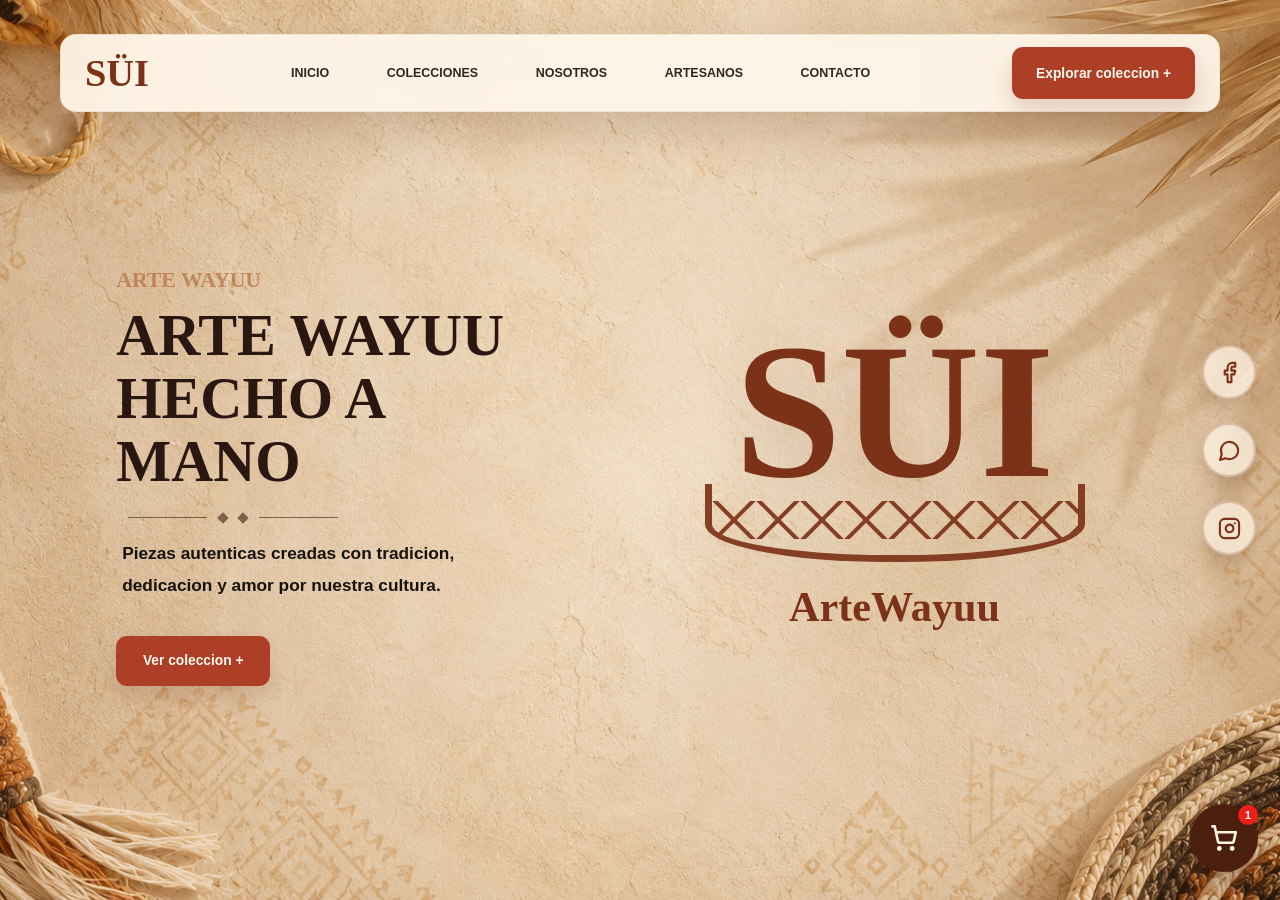
==== index.html @ c7c993de "Add files via upload" ====
<!DOCTYPE html><html lang="es"><head><meta charSet="utf-8"/><meta name="viewport" content="width=device-width, initial-scale=1"/><link rel="stylesheet" href="/_next/static/chunks/0by9c~~xh1e_h.css" data-precedence="next"/><link rel="preload" as="script" fetchPriority="low" href="/_next/static/chunks/15xrurgzs99gv.js"/><script src="/_next/static/chunks/0r8nt2o8muejo.js" async=""></script><script src="/_next/static/chunks/07lhk_q6pmm3r.js" async=""></script><script src="/_next/static/chunks/turbopack-0l2a5lou.xw1r.js" async=""></script><script src="/_next/static/chunks/0dbhjjzl8qfwv.js" async=""></script><title>SUI Arte Wayuu</title><meta name="description" content="Hover modular para una experiencia Wayuu artesanal."/><script src="/_next/static/chunks/03~yq9q893hmn.js" noModule=""></script></head><body><div hidden=""><!--$--><!--/$--></div><main class="site-shell"><header class="navbar" aria-label="Navegacion principal"><a class="brand" href="#" aria-label="SUI Arte Wayuu">SÜI</a><nav class="nav-links"><a class="nav-link" href="#">Inicio</a><a class="nav-link" href="#">Colecciones</a><a class="nav-link" href="#">Nosotros</a><a class="nav-link" href="#">Artesanos</a><a class="nav-link" href="#">Contacto</a></nav><button class="hover-button hover-button--primary navbar-cta">Explorar coleccion +</button></header><section class="hero" aria-labelledby="hero-title"><div class="hero-copy"><p class="eyebrow">Arte Wayuu</p><h1 id="hero-title">Arte Wayuu hecho a mano</h1><div class="ornament" aria-hidden="true"><span></span><i></i><i></i><span></span></div><p class="hero-description">Piezas autenticas creadas con tradicion, dedicacion y amor por nuestra cultura.</p><button class="hover-button hover-button--primary ">Ver coleccion +</button></div><div class="hero-logo" aria-label="SUI ArteWayuu"><span class="logo-word">SÜI</span><span class="logo-weave" aria-hidden="true"></span><span class="logo-caption">ArteWayuu</span></div></section><aside class="social-rail" aria-label="Redes sociales"><button class="hover-button hover-button--icon " aria-label="Facebook" title="Facebook"><svg xmlns="http://www.w3.org/2000/svg" width="23" height="23" viewBox="0 0 24 24" fill="none" stroke="currentColor" stroke-width="2.2" stroke-linecap="round" stroke-linejoin="round" class="lucide lucide-facebook" aria-hidden="true"><path d="M18 2h-3a5 5 0 0 0-5 5v3H7v4h3v8h4v-8h3l1-4h-4V7a1 1 0 0 1 1-1h3z"></path></svg></button><button class="hover-button hover-button--icon " aria-label="WhatsApp" title="WhatsApp"><svg xmlns="http://www.w3.org/2000/svg" width="23" height="23" viewBox="0 0 24 24" fill="none" stroke="currentColor" stroke-width="2.2" stroke-linecap="round" stroke-linejoin="round" class="lucide lucide-message-circle" aria-hidden="true"><path d="M7.9 20A9 9 0 1 0 4 16.1L2 22Z"></path></svg></button><button class="hover-button hover-button--icon " aria-label="Instagram" title="Instagram"><svg xmlns="http://www.w3.org/2000/svg" width="23" height="23" viewBox="0 0 24 24" fill="none" stroke="currentColor" stroke-width="2.2" stroke-linecap="round" stroke-linejoin="round" class="lucide lucide-instagram" aria-hidden="true"><rect width="20" height="20" x="2" y="2" rx="5" ry="5"></rect><path d="M16 11.37A4 4 0 1 1 12.63 8 4 4 0 0 1 16 11.37z"></path><line x1="17.5" x2="17.51" y1="6.5" y2="6.5"></line></svg></button></aside><button class="cart-button" aria-label="Abrir carrito" title="Abrir carrito"><svg xmlns="http://www.w3.org/2000/svg" width="28" height="28" viewBox="0 0 24 24" fill="none" stroke="currentColor" stroke-width="2.2" stroke-linecap="round" stroke-linejoin="round" class="lucide lucide-shopping-cart" aria-hidden="true"><circle cx="8" cy="21" r="1"></circle><circle cx="19" cy="21" r="1"></circle><path d="M2.05 2.05h2l2.66 12.42a2 2 0 0 0 2 1.58h9.78a2 2 0 0 0 1.95-1.57l1.65-7.43H5.12"></path></svg><span>1</span></button></main><!--$--><!--/$--><script src="/_next/static/chunks/15xrurgzs99gv.js" id="_R_" async=""></script><script>(self.__next_f=self.__next_f||[]).push([0])</script><script>self.__next_f.push([1,"1:\"$Sreact.fragment\"\n2:I[39756,[\"/_next/static/chunks/0dbhjjzl8qfwv.js\"],\"default\"]\n3:I[37457,[\"/_next/static/chunks/0dbhjjzl8qfwv.js\"],\"default\"]\n8:I[68027,[\"/_next/static/chunks/0dbhjjzl8qfwv.js\"],\"default\",1]\n:HL[\"/_next/static/chunks/0by9c~~xh1e_h.css\",\"style\"]\n"])</script><script>self.__next_f.push([1,"0:{\"P\":null,\"c\":[\"\",\"\"],\"q\":\"\",\"i\":false,\"f\":[[[\"\",{\"children\":[\"__PAGE__\",{}]},\"$undefined\",\"$undefined\",16],[[\"$\",\"$1\",\"c\",{\"children\":[[[\"$\",\"link\",\"0\",{\"rel\":\"stylesheet\",\"href\":\"/_next/static/chunks/0by9c~~xh1e_h.css\",\"precedence\":\"next\",\"crossOrigin\":\"$undefined\",\"nonce\":\"$undefined\"}],[\"$\",\"script\",\"script-0\",{\"src\":\"/_next/static/chunks/0dbhjjzl8qfwv.js\",\"async\":true,\"nonce\":\"$undefined\"}]],[\"$\",\"html\",null,{\"lang\":\"es\",\"children\":[\"$\",\"body\",null,{\"children\":[\"$\",\"$L2\",null,{\"parallelRouterKey\":\"children\",\"error\":\"$undefined\",\"errorStyles\":\"$undefined\",\"errorScripts\":\"$undefined\",\"template\":[\"$\",\"$L3\",null,{}],\"templateStyles\":\"$undefined\",\"templateScripts\":\"$undefined\",\"notFound\":[[[\"$\",\"title\",null,{\"children\":\"404: This page could not be found.\"}],[\"$\",\"div\",null,{\"style\":{\"fontFamily\":\"system-ui,\\\"Segoe UI\\\",Roboto,Helvetica,Arial,sans-serif,\\\"Apple Color Emoji\\\",\\\"Segoe UI Emoji\\\"\",\"height\":\"100vh\",\"textAlign\":\"center\",\"display\":\"flex\",\"flexDirection\":\"column\",\"alignItems\":\"center\",\"justifyContent\":\"center\"},\"children\":[\"$\",\"div\",null,{\"children\":[[\"$\",\"style\",null,{\"dangerouslySetInnerHTML\":{\"__html\":\"body{color:#000;background:#fff;margin:0}.next-error-h1{border-right:1px solid rgba(0,0,0,.3)}@media (prefers-color-scheme:dark){body{color:#fff;background:#000}.next-error-h1{border-right:1px solid rgba(255,255,255,.3)}}\"}}],[\"$\",\"h1\",null,{\"className\":\"next-error-h1\",\"style\":{\"display\":\"inline-block\",\"margin\":\"0 20px 0 0\",\"padding\":\"0 23px 0 0\",\"fontSize\":24,\"fontWeight\":500,\"verticalAlign\":\"top\",\"lineHeight\":\"49px\"},\"children\":404}],[\"$\",\"div\",null,{\"style\":{\"display\":\"inline-block\"},\"children\":[\"$\",\"h2\",null,{\"style\":{\"fontSize\":14,\"fontWeight\":400,\"lineHeight\":\"49px\",\"margin\":0},\"children\":\"This page could not be found.\"}]}]]}]}]],[]],\"forbidden\":\"$undefined\",\"unauthorized\":\"$undefined\"}]}]}]]}],{\"children\":[[\"$\",\"$1\",\"c\",{\"children\":[[\"$\",\"main\",null,{\"className\":\"site-shell\",\"children\":[[\"$\",\"header\",null,{\"className\":\"navbar\",\"aria-label\":\"Navegacion principal\",\"children\":[[\"$\",\"a\",null,{\"className\":\"brand\",\"href\":\"#\",\"aria-label\":\"SUI Arte Wayuu\",\"children\":\"SÜI\"}],[\"$\",\"nav\",null,{\"className\":\"nav-links\",\"children\":[[\"$\",\"a\",\"Inicio\",{\"className\":\"nav-link\",\"href\":\"#\",\"children\":\"Inicio\"}],[\"$\",\"a\",\"Colecciones\",{\"className\":\"nav-link\",\"href\":\"#\",\"children\":\"Colecciones\"}],[\"$\",\"a\",\"Nosotros\",{\"className\":\"nav-link\",\"href\":\"#\",\"children\":\"Nosotros\"}],[\"$\",\"a\",\"Artesanos\",{\"className\":\"nav-link\",\"href\":\"#\",\"children\":\"Artesanos\"}],[\"$\",\"a\",\"Contacto\",{\"className\":\"nav-link\",\"href\":\"#\",\"children\":\"Contacto\"}]]}],[\"$\",\"button\",null,{\"className\":\"hover-button hover-button--primary navbar-cta\",\"children\":\"Explorar coleccion +\"}]]}],[\"$\",\"section\",null,{\"className\":\"hero\",\"aria-labelledby\":\"hero-title\",\"children\":[[\"$\",\"div\",null,{\"className\":\"hero-copy\",\"children\":[[\"$\",\"p\",null,{\"className\":\"eyebrow\",\"children\":\"Arte Wayuu\"}],[\"$\",\"h1\",null,{\"id\":\"hero-title\",\"children\":\"Arte Wayuu hecho a mano\"}],[\"$\",\"div\",null,{\"className\":\"ornament\",\"aria-hidden\":\"true\",\"children\":[[\"$\",\"span\",null,{}],[\"$\",\"i\",null,{}],[\"$\",\"i\",null,{}],[\"$\",\"span\",null,{}]]}],[\"$\",\"p\",null,{\"className\":\"hero-description\",\"children\":\"Piezas autenticas creadas con tradicion, dedicacion y amor por nuestra cultura.\"}],[\"$\",\"button\",null,{\"className\":\"hover-button hover-button--primary \",\"children\":\"Ver coleccion +\"}]]}],[\"$\",\"div\",null,{\"className\":\"hero-logo\",\"aria-label\":\"SUI ArteWayuu\",\"children\":[[\"$\",\"span\",null,{\"className\":\"logo-word\",\"children\":\"SÜI\"}],[\"$\",\"span\",null,{\"className\":\"logo-weave\",\"aria-hidden\":\"true\"}],[\"$\",\"span\",null,{\"className\":\"logo-caption\",\"children\":\"ArteWayuu\"}]]}]]}],[\"$\",\"aside\",null,{\"className\":\"social-rail\",\"aria-label\":\"Redes sociales\",\"children\":[[\"$\",\"button\",\"Facebook\",{\"className\":\"hover-button hover-button--icon \",\"aria-label\":\"Facebook\",\"title\":\"Facebook\",\"children\":[\"$\",\"svg\",null,{\"ref\":\"$undefined\",\"xmlns\":\"http://www.w3.org/2000/svg\",\"width\":23,\"height\":23,\"viewBox\":\"0 0 24 24\",\"fill\":\"none\",\"stroke\":\"currentColor\",\"strokeWidth\":2.2,\"strokeLinecap\":\"round\",\"strokeLinejoin\":\"round\",\"className\":\"lucide lucide-facebook\",\"aria-hidden\":\"true\",\"children\":[[\"$\",\"path\",\"1jg4f8\",{\"d\":\"M18 2h-3a5 5 0 0 0-5 5v3H7v4h3v8h4v-8h3l1-4h-4V7a1 1 0 0 1 1-1h3z\"}],\"$undefined\"]}]}],[\"$\",\"button\",\"WhatsApp\",{\"className\":\"hover-button hover-button--icon \",\"aria-label\":\"WhatsApp\",\"title\":\"WhatsApp\",\"children\":[\"$\",\"svg\",null,{\"ref\":\"$undefined\",\"xmlns\":\"http://www.w3.org/2000/svg\",\"width\":23,\"height\":23,\"viewBox\":\"0 0 24 24\",\"fill\":\"none\",\"stroke\":\"currentColor\",\"strokeWidth\":2.2,\"strokeLinecap\":\"round\",\"strokeLinejoin\":\"round\",\"className\":\"lucide lucide-message-circle\",\"aria-hidden\":\"true\",\"children\":[[\"$\",\"path\",\"vv11sd\",{\"d\":\"M7.9 20A9 9 0 1 0 4 16.1L2 22Z\"}],\"$undefined\"]}]}],[\"$\",\"button\",\"Instagram\",{\"className\":\"hover-button hover-button--icon \",\"aria-label\":\"Instagram\",\"title\":\"Instagram\",\"children\":\"$L4\"}]]}],\"$L5\"]}],null,\"$L6\"]}],{},null,false,null]},null,false,null],\"$L7\",false]],\"m\":\"$undefined\",\"G\":[\"$8\",[\"$L9\"]],\"S\":true,\"h\":null,\"s\":\"$undefined\",\"l\":\"$undefined\",\"p\":\"$undefined\",\"d\":\"$undefined\",\"b\":\"bqOBbtST0w4fgQyppoKeW\"}\n"])</script><script>self.__next_f.push([1,"a:I[97367,[\"/_next/static/chunks/0dbhjjzl8qfwv.js\"],\"OutletBoundary\"]\nb:\"$Sreact.suspense\"\nd:I[97367,[\"/_next/static/chunks/0dbhjjzl8qfwv.js\"],\"ViewportBoundary\"]\nf:I[97367,[\"/_next/static/chunks/0dbhjjzl8qfwv.js\"],\"MetadataBoundary\"]\n4:[\"$\",\"svg\",null,{\"ref\":\"$undefined\",\"xmlns\":\"http://www.w3.org/2000/svg\",\"width\":23,\"height\":23,\"viewBox\":\"0 0 24 24\",\"fill\":\"none\",\"stroke\":\"currentColor\",\"strokeWidth\":2.2,\"strokeLinecap\":\"round\",\"strokeLinejoin\":\"round\",\"className\":\"lucide lucide-instagram\",\"aria-hidden\":\"true\",\"children\":[[\"$\",\"rect\",\"2e1cvw\",{\"width\":\"20\",\"height\":\"20\",\"x\":\"2\",\"y\":\"2\",\"rx\":\"5\",\"ry\":\"5\"}],[\"$\",\"path\",\"9exkf1\",{\"d\":\"M16 11.37A4 4 0 1 1 12.63 8 4 4 0 0 1 16 11.37z\"}],[\"$\",\"line\",\"r4j83e\",{\"x1\":\"17.5\",\"x2\":\"17.51\",\"y1\":\"6.5\",\"y2\":\"6.5\"}],\"$undefined\"]}]\n5:[\"$\",\"button\",null,{\"className\":\"cart-button\",\"aria-label\":\"Abrir carrito\",\"title\":\"Abrir carrito\",\"children\":[[\"$\",\"svg\",null,{\"ref\":\"$undefined\",\"xmlns\":\"http://www.w3.org/2000/svg\",\"width\":28,\"height\":28,\"viewBox\":\"0 0 24 24\",\"fill\":\"none\",\"stroke\":\"currentColor\",\"strokeWidth\":2.2,\"strokeLinecap\":\"round\",\"strokeLinejoin\":\"round\",\"className\":\"lucide lucide-shopping-cart\",\"aria-hidden\":\"true\",\"children\":[[\"$\",\"circle\",\"jimo8o\",{\"cx\":\"8\",\"cy\":\"21\",\"r\":\"1\"}],[\"$\",\"circle\",\"13723u\",{\"cx\":\"19\",\"cy\":\"21\",\"r\":\"1\"}],[\"$\",\"path\",\"9zh506\",{\"d\":\"M2.05 2.05h2l2.66 12.42a2 2 0 0 0 2 1.58h9.78a2 2 0 0 0 1.95-1.57l1.65-7.43H5.12\"}],\"$undefined\"]}],[\"$\",\"span\",null,{\"children\":\"1\"}]]}]\n6:[\"$\",\"$La\",null,{\"children\":[\"$\",\"$b\",null,{\"name\":\"Next.MetadataOutlet\",\"children\":\"$@c\"}]}]\n7:[\"$\",\"$1\",\"h\",{\"children\":[null,[\"$\",\"$Ld\",null,{\"children\":\"$Le\"}],[\"$\",\"div\",null,{\"hidden\":true,\"children\":[\"$\",\"$Lf\",null,{\"children\":[\"$\",\"$b\",null,{\"name\":\"Next.Metadata\",\"children\":\"$L10\"}]}]}],null]}]\n9:[\"$\",\"link\",\"0\",{\"rel\":\"stylesheet\",\"href\":\"/_next/static/chunks/0by9c~~xh1e_h.css\",\"precedence\":\"next\",\"crossOrigin\":\"$undefined\",\"nonce\":\"$undefined\"}]\n"])</script><script>self.__next_f.push([1,"e:[[\"$\",\"meta\",\"0\",{\"charSet\":\"utf-8\"}],[\"$\",\"meta\",\"1\",{\"name\":\"viewport\",\"content\":\"width=device-width, initial-scale=1\"}]]\n"])</script><script>self.__next_f.push([1,"c:null\n10:[[\"$\",\"title\",\"0\",{\"children\":\"SUI Arte Wayuu\"}],[\"$\",\"meta\",\"1\",{\"name\":\"description\",\"content\":\"Hover modular para una experiencia Wayuu artesanal.\"}]]\n"])</script></body></html>
---- _next/static/chunks/0by9c~~xh1e_h.css ----
:root{--ink:#2d1710;--clay:#7b3218;--terracotta:#ad3f26;--terracotta-dark:#8e311f;--paper:#fff5e7;--shadow:0 18px 45px #481f0d2e}*{box-sizing:border-box}html,body{min-height:100%;margin:0}body{color:var(--ink);background:#d6a564;font-family:Arial,Helvetica,sans-serif}button,a{font:inherit}a{color:inherit;text-decoration:none}.site-shell{background:linear-gradient(90deg,#5c290d14,#fff4e214 42%,#5c290d12),url(/images/wayuu-background.png) 50%/cover no-repeat;min-height:100vh;position:relative;overflow:hidden}.site-shell:before{content:"";z-index:0;pointer-events:none;background:radial-gradient(circle at 52% 48%,#fff4e133,#0000 42%);position:absolute;inset:0}.navbar{z-index:3;width:min(1320px,100% - 120px);min-height:78px;box-shadow:var(--shadow);-webkit-backdrop-filter:blur(12px);backdrop-filter:blur(12px);background:#fff7eaed;border:1px solid #68331314;border-radius:16px;grid-template-columns:auto 1fr auto;align-items:center;gap:clamp(22px,3vw,44px);margin:34px auto 0;padding:0 24px;display:grid;position:relative}.brand{color:var(--clay);letter-spacing:0;font-family:Georgia,Times New Roman,serif;font-size:clamp(2rem,3vw,3rem);font-weight:700;line-height:1}.nav-links{justify-content:center;gap:clamp(24px,4.5vw,76px);display:flex}.nav-link{color:#2f261e;letter-spacing:0;text-transform:uppercase;padding:28px 0;font-size:clamp(.78rem,.9vw,.96rem);font-weight:800;position:relative}.nav-link:after{content:"";background:var(--terracotta);border-radius:999px;width:0;height:2px;transition:width .18s;position:absolute;bottom:21px;left:50%;transform:translate(-50%)}.nav-link:hover:after,.nav-link:focus-visible:after{width:100%}.hover-button{cursor:pointer;border:0;justify-content:center;align-items:center;transition:transform .18s,background-color .18s,color .18s,box-shadow .18s;display:inline-flex;position:relative}.hover-button:focus-visible,.cart-button:focus-visible,.nav-link:focus-visible{outline-offset:4px;outline:3px solid #ad3f2659}.hover-button--primary{color:#fff8ef;background:var(--terracotta);border-radius:11px;min-width:154px;min-height:50px;padding:0 24px;font-size:.86rem;font-weight:800;box-shadow:0 12px 22px #752d172e}.hover-button--primary:hover,.hover-button--primary:focus-visible{background:var(--terracotta-dark);transform:translateY(-3px);box-shadow:0 18px 30px #752d1747}.hover-button--primary:active{transform:translateY(0)}.navbar-cta{min-width:178px;min-height:52px}.hover-button--icon{width:54px;height:54px;color:var(--clay);background:#fff5e7b8;border:2px solid #7b321838;border-radius:50%;box-shadow:0 10px 18px #4b231229}.hover-button--icon:hover,.hover-button--icon:focus-visible{color:#fff8ef;background:var(--clay);transform:translate(-4px)scale(1.04)}.hero{z-index:1;grid-template-columns:minmax(310px,.75fr) minmax(420px,1.05fr);align-items:center;gap:clamp(28px,4vw,70px);width:min(1320px,100% - 130px);min-height:calc(100vh - 112px);margin:0 auto;padding:34px 0 92px;display:grid;position:relative}.hero-copy{max-width:520px;padding-left:clamp(28px,4vw,72px)}.eyebrow{color:#ad5d2794;text-transform:uppercase;margin:0 0 12px;font-family:Georgia,Times New Roman,serif;font-size:clamp(1.05rem,1.7vw,1.45rem);font-weight:700}h1{color:#2b1711;letter-spacing:0;text-transform:uppercase;margin:0;font-family:Georgia,Times New Roman,serif;font-size:clamp(2.35rem,4.55vw,4.25rem);line-height:1.08}.ornament{color:#4c2a19a8;align-items:center;gap:12px;width:210px;margin:20px 0 16px 12px;display:flex}.ornament span{background:currentColor;flex:1;height:1px}.ornament i{background:currentColor;width:8px;height:8px;transform:rotate(45deg)}.hero-description{color:#16120f;max-width:450px;margin:0 0 34px 6px;font-size:clamp(1rem,1.35vw,1.16rem);font-weight:700;line-height:1.85}.hero-logo{color:var(--clay);filter:drop-shadow(0 16px 22px #5c2a1321);justify-self:center;justify-items:center;margin-top:8px;display:grid}.logo-word{letter-spacing:0;font-family:Georgia,Times New Roman,serif;font-size:clamp(8rem,15vw,14rem);font-weight:700;line-height:.84}.logo-weave{opacity:.92;background:linear-gradient(45deg,#0000 46%,currentColor 47% 53%,#0000 54%) 0/44px 38px repeat-x,linear-gradient(-45deg,#0000 46%,currentColor 47% 53%,#0000 54%) 0/44px 38px repeat-x;border:7px solid;border-top:0;border-radius:0 0 48% 48%;width:min(380px,38vw);height:78px;margin-top:-8px}.logo-caption{margin-top:20px;font-family:Georgia,Times New Roman,serif;font-size:clamp(1.8rem,3.3vw,2.8rem);font-weight:700}.social-rail{z-index:4;gap:24px;display:grid;position:fixed;top:50%;right:24px;transform:translateY(-50%)}.cart-button{z-index:4;color:#fff5e7;cursor:pointer;background:#4a1f0d;border:0;border-radius:50%;justify-content:center;align-items:center;width:68px;height:68px;transition:transform .18s,background-color .18s,box-shadow .18s;display:inline-flex;position:fixed;bottom:28px;right:22px;box-shadow:0 16px 32px #35140852}.cart-button:hover,.cart-button:focus-visible{background:var(--clay);transform:translateY(-4px)scale(1.04);box-shadow:0 20px 36px #35140866}.cart-button span{color:#fff;background:#ef1f18;border-radius:50%;place-items:center;width:20px;height:20px;font-size:.72rem;font-weight:800;display:grid;position:absolute;top:1px;right:0}@media (max-width:980px){.navbar{grid-template-columns:auto auto;gap:14px;width:min(720px,100% - 28px);min-height:76px;margin-top:18px;padding:10px 16px}.nav-links{order:3;grid-column:1/-1;justify-content:space-between;gap:10px;overflow-x:auto}.nav-link{flex:none;padding:10px 0 14px;font-size:.72rem}.nav-link:after{bottom:8px}.navbar-cta{justify-self:end;min-width:146px;min-height:44px;padding:0 14px;font-size:.74rem}.hero{grid-template-columns:1fr;gap:28px;width:min(720px,100% - 34px);min-height:auto;padding:42px 0 118px}.hero-copy{max-width:560px;padding-left:clamp(12px,5vw,28px)}.hero-logo{opacity:.9;justify-self:start}.social-rail{gap:14px;right:14px}.hover-button--icon{width:46px;height:46px}}@media (max-width:560px){.site-shell{background-position:50%}.brand{font-size:1.55rem}h1{font-size:clamp(2.05rem,10vw,3rem)}.hero-description{margin-left:0;line-height:1.7}.ornament{width:184px;margin-left:0}.hero-logo{max-width:calc(100vw - 78px)}.logo-word{font-size:clamp(5.6rem,28vw,8rem)}.logo-weave{border-width:5px;width:min(260px,68vw);height:56px}.logo-caption{font-size:clamp(1.45rem,8vw,2rem)}.cart-button{width:58px;height:58px;bottom:18px;right:16px}}
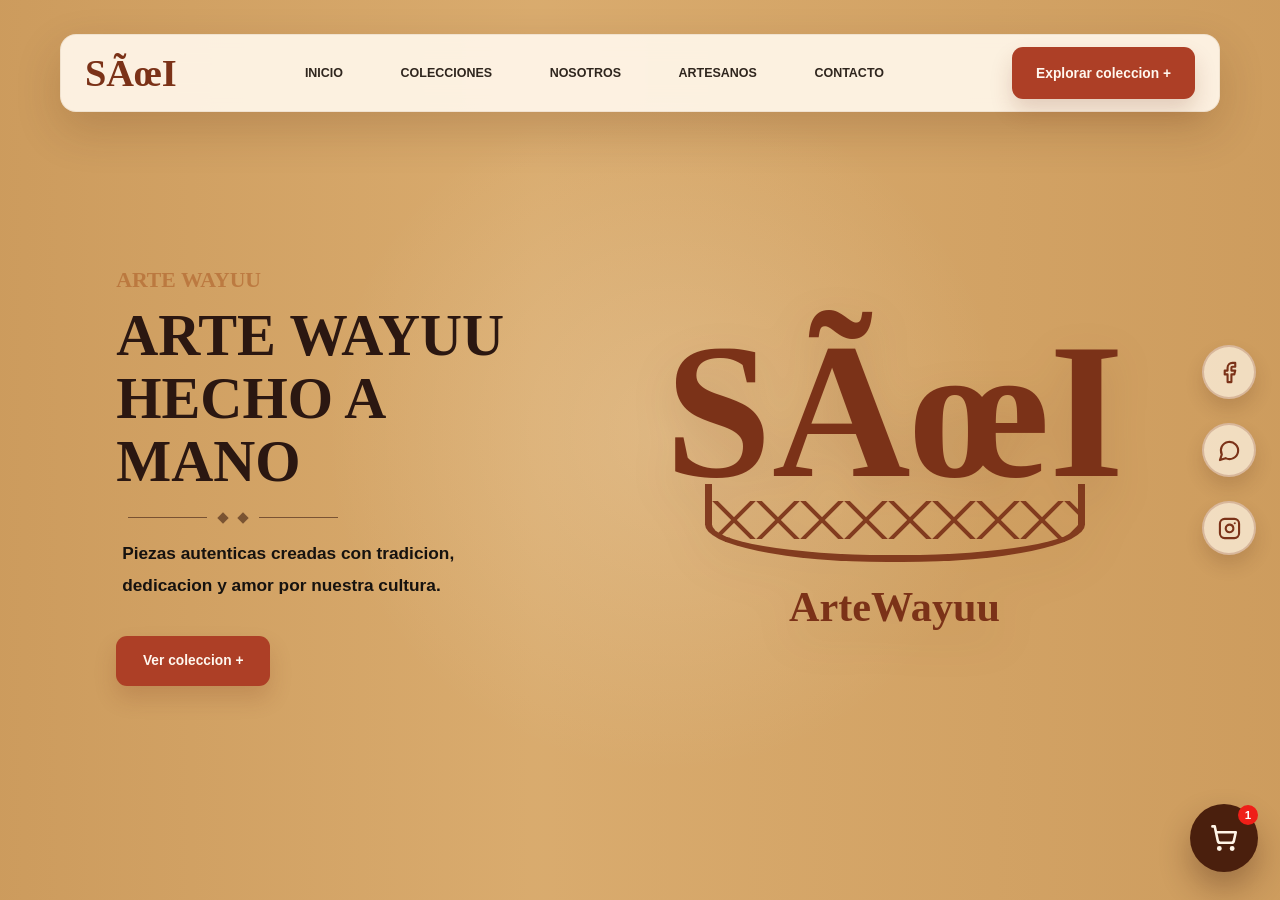
==== commit 584bc856: "Add files via upload" ====
--- a/index.html
+++ b/index.html
@@ -1 +1,74 @@
-<!DOCTYPE html><html lang="es"><head><meta charSet="utf-8"/><meta name="viewport" content="width=device-width, initial-scale=1"/><link rel="stylesheet" href="/_next/static/chunks/0by9c~~xh1e_h.css" data-precedence="next"/><link rel="preload" as="script" fetchPriority="low" href="/_next/static/chunks/15xrurgzs99gv.js"/><script src="/_next/static/chunks/0r8nt2o8muejo.js" async=""></script><script src="/_next/static/chunks/07lhk_q6pmm3r.js" async=""></script><script src="/_next/static/chunks/turbopack-0l2a5lou.xw1r.js" async=""></script><script src="/_next/static/chunks/0dbhjjzl8qfwv.js" async=""></script><title>SUI Arte Wayuu</title><meta name="description" content="Hover modular para una experiencia Wayuu artesanal."/><script src="/_next/static/chunks/03~yq9q893hmn.js" noModule=""></script></head><body><div hidden=""><!--$--><!--/$--></div><main class="site-shell"><header class="navbar" aria-label="Navegacion principal"><a class="brand" href="#" aria-label="SUI Arte Wayuu">SÜI</a><nav class="nav-links"><a class="nav-link" href="#">Inicio</a><a class="nav-link" href="#">Colecciones</a><a class="nav-link" href="#">Nosotros</a><a class="nav-link" href="#">Artesanos</a><a class="nav-link" href="#">Contacto</a></nav><button class="hover-button hover-button--primary navbar-cta">Explorar coleccion +</button></header><section class="hero" aria-labelledby="hero-title"><div class="hero-copy"><p class="eyebrow">Arte Wayuu</p><h1 id="hero-title">Arte Wayuu hecho a mano</h1><div class="ornament" aria-hidden="true"><span></span><i></i><i></i><span></span></div><p class="hero-description">Piezas autenticas creadas con tradicion, dedicacion y amor por nuestra cultura.</p><button class="hover-button hover-button--primary ">Ver coleccion +</button></div><div class="hero-logo" aria-label="SUI ArteWayuu"><span class="logo-word">SÜI</span><span class="logo-weave" aria-hidden="true"></span><span class="logo-caption">ArteWayuu</span></div></section><aside class="social-rail" aria-label="Redes sociales"><button class="hover-button hover-button--icon " aria-label="Facebook" title="Facebook"><svg xmlns="http://www.w3.org/2000/svg" width="23" height="23" viewBox="0 0 24 24" fill="none" stroke="currentColor" stroke-width="2.2" stroke-linecap="round" stroke-linejoin="round" class="lucide lucide-facebook" aria-hidden="true"><path d="M18 2h-3a5 5 0 0 0-5 5v3H7v4h3v8h4v-8h3l1-4h-4V7a1 1 0 0 1 1-1h3z"></path></svg></button><button class="hover-button hover-button--icon " aria-label="WhatsApp" title="WhatsApp"><svg xmlns="http://www.w3.org/2000/svg" width="23" height="23" viewBox="0 0 24 24" fill="none" stroke="currentColor" stroke-width="2.2" stroke-linecap="round" stroke-linejoin="round" class="lucide lucide-message-circle" aria-hidden="true"><path d="M7.9 20A9 9 0 1 0 4 16.1L2 22Z"></path></svg></button><button class="hover-button hover-button--icon " aria-label="Instagram" title="Instagram"><svg xmlns="http://www.w3.org/2000/svg" width="23" height="23" viewBox="0 0 24 24" fill="none" stroke="currentColor" stroke-width="2.2" stroke-linecap="round" stroke-linejoin="round" class="lucide lucide-instagram" aria-hidden="true"><rect width="20" height="20" x="2" y="2" rx="5" ry="5"></rect><path d="M16 11.37A4 4 0 1 1 12.63 8 4 4 0 0 1 16 11.37z"></path><line x1="17.5" x2="17.51" y1="6.5" y2="6.5"></line></svg></button></aside><button class="cart-button" aria-label="Abrir carrito" title="Abrir carrito"><svg xmlns="http://www.w3.org/2000/svg" width="28" height="28" viewBox="0 0 24 24" fill="none" stroke="currentColor" stroke-width="2.2" stroke-linecap="round" stroke-linejoin="round" class="lucide lucide-shopping-cart" aria-hidden="true"><circle cx="8" cy="21" r="1"></circle><circle cx="19" cy="21" r="1"></circle><path d="M2.05 2.05h2l2.66 12.42a2 2 0 0 0 2 1.58h9.78a2 2 0 0 0 1.95-1.57l1.65-7.43H5.12"></path></svg><span>1</span></button></main><!--$--><!--/$--><script src="/_next/static/chunks/15xrurgzs99gv.js" id="_R_" async=""></script><script>(self.__next_f=self.__next_f||[]).push([0])</script><script>self.__next_f.push([1,"1:\"$Sreact.fragment\"\n2:I[39756,[\"/_next/static/chunks/0dbhjjzl8qfwv.js\"],\"default\"]\n3:I[37457,[\"/_next/static/chunks/0dbhjjzl8qfwv.js\"],\"default\"]\n8:I[68027,[\"/_next/static/chunks/0dbhjjzl8qfwv.js\"],\"default\",1]\n:HL[\"/_next/static/chunks/0by9c~~xh1e_h.css\",\"style\"]\n"])</script><script>self.__next_f.push([1,"0:{\"P\":null,\"c\":[\"\",\"\"],\"q\":\"\",\"i\":false,\"f\":[[[\"\",{\"children\":[\"__PAGE__\",{}]},\"$undefined\",\"$undefined\",16],[[\"$\",\"$1\",\"c\",{\"children\":[[[\"$\",\"link\",\"0\",{\"rel\":\"stylesheet\",\"href\":\"/_next/static/chunks/0by9c~~xh1e_h.css\",\"precedence\":\"next\",\"crossOrigin\":\"$undefined\",\"nonce\":\"$undefined\"}],[\"$\",\"script\",\"script-0\",{\"src\":\"/_next/static/chunks/0dbhjjzl8qfwv.js\",\"async\":true,\"nonce\":\"$undefined\"}]],[\"$\",\"html\",null,{\"lang\":\"es\",\"children\":[\"$\",\"body\",null,{\"children\":[\"$\",\"$L2\",null,{\"parallelRouterKey\":\"children\",\"error\":\"$undefined\",\"errorStyles\":\"$undefined\",\"errorScripts\":\"$undefined\",\"template\":[\"$\",\"$L3\",null,{}],\"templateStyles\":\"$undefined\",\"templateScripts\":\"$undefined\",\"notFound\":[[[\"$\",\"title\",null,{\"children\":\"404: This page could not be found.\"}],[\"$\",\"div\",null,{\"style\":{\"fontFamily\":\"system-ui,\\\"Segoe UI\\\",Roboto,Helvetica,Arial,sans-serif,\\\"Apple Color Emoji\\\",\\\"Segoe UI Emoji\\\"\",\"height\":\"100vh\",\"textAlign\":\"center\",\"display\":\"flex\",\"flexDirection\":\"column\",\"alignItems\":\"center\",\"justifyContent\":\"center\"},\"children\":[\"$\",\"div\",null,{\"children\":[[\"$\",\"style\",null,{\"dangerouslySetInnerHTML\":{\"__html\":\"body{color:#000;background:#fff;margin:0}.next-error-h1{border-right:1px solid rgba(0,0,0,.3)}@media (prefers-color-scheme:dark){body{color:#fff;background:#000}.next-error-h1{border-right:1px solid rgba(255,255,255,.3)}}\"}}],[\"$\",\"h1\",null,{\"className\":\"next-error-h1\",\"style\":{\"display\":\"inline-block\",\"margin\":\"0 20px 0 0\",\"padding\":\"0 23px 0 0\",\"fontSize\":24,\"fontWeight\":500,\"verticalAlign\":\"top\",\"lineHeight\":\"49px\"},\"children\":404}],[\"$\",\"div\",null,{\"style\":{\"display\":\"inline-block\"},\"children\":[\"$\",\"h2\",null,{\"style\":{\"fontSize\":14,\"fontWeight\":400,\"lineHeight\":\"49px\",\"margin\":0},\"children\":\"This page could not be found.\"}]}]]}]}]],[]],\"forbidden\":\"$undefined\",\"unauthorized\":\"$undefined\"}]}]}]]}],{\"children\":[[\"$\",\"$1\",\"c\",{\"children\":[[\"$\",\"main\",null,{\"className\":\"site-shell\",\"children\":[[\"$\",\"header\",null,{\"className\":\"navbar\",\"aria-label\":\"Navegacion principal\",\"children\":[[\"$\",\"a\",null,{\"className\":\"brand\",\"href\":\"#\",\"aria-label\":\"SUI Arte Wayuu\",\"children\":\"SÜI\"}],[\"$\",\"nav\",null,{\"className\":\"nav-links\",\"children\":[[\"$\",\"a\",\"Inicio\",{\"className\":\"nav-link\",\"href\":\"#\",\"children\":\"Inicio\"}],[\"$\",\"a\",\"Colecciones\",{\"className\":\"nav-link\",\"href\":\"#\",\"children\":\"Colecciones\"}],[\"$\",\"a\",\"Nosotros\",{\"className\":\"nav-link\",\"href\":\"#\",\"children\":\"Nosotros\"}],[\"$\",\"a\",\"Artesanos\",{\"className\":\"nav-link\",\"href\":\"#\",\"children\":\"Artesanos\"}],[\"$\",\"a\",\"Contacto\",{\"className\":\"nav-link\",\"href\":\"#\",\"children\":\"Contacto\"}]]}],[\"$\",\"button\",null,{\"className\":\"hover-button hover-button--primary navbar-cta\",\"children\":\"Explorar coleccion +\"}]]}],[\"$\",\"section\",null,{\"className\":\"hero\",\"aria-labelledby\":\"hero-title\",\"children\":[[\"$\",\"div\",null,{\"className\":\"hero-copy\",\"children\":[[\"$\",\"p\",null,{\"className\":\"eyebrow\",\"children\":\"Arte Wayuu\"}],[\"$\",\"h1\",null,{\"id\":\"hero-title\",\"children\":\"Arte Wayuu hecho a mano\"}],[\"$\",\"div\",null,{\"className\":\"ornament\",\"aria-hidden\":\"true\",\"children\":[[\"$\",\"span\",null,{}],[\"$\",\"i\",null,{}],[\"$\",\"i\",null,{}],[\"$\",\"span\",null,{}]]}],[\"$\",\"p\",null,{\"className\":\"hero-description\",\"children\":\"Piezas autenticas creadas con tradicion, dedicacion y amor por nuestra cultura.\"}],[\"$\",\"button\",null,{\"className\":\"hover-button hover-button--primary \",\"children\":\"Ver coleccion +\"}]]}],[\"$\",\"div\",null,{\"className\":\"hero-logo\",\"aria-label\":\"SUI ArteWayuu\",\"children\":[[\"$\",\"span\",null,{\"className\":\"logo-word\",\"children\":\"SÜI\"}],[\"$\",\"span\",null,{\"className\":\"logo-weave\",\"aria-hidden\":\"true\"}],[\"$\",\"span\",null,{\"className\":\"logo-caption\",\"children\":\"ArteWayuu\"}]]}]]}],[\"$\",\"aside\",null,{\"className\":\"social-rail\",\"aria-label\":\"Redes sociales\",\"children\":[[\"$\",\"button\",\"Facebook\",{\"className\":\"hover-button hover-button--icon \",\"aria-label\":\"Facebook\",\"title\":\"Facebook\",\"children\":[\"$\",\"svg\",null,{\"ref\":\"$undefined\",\"xmlns\":\"http://www.w3.org/2000/svg\",\"width\":23,\"height\":23,\"viewBox\":\"0 0 24 24\",\"fill\":\"none\",\"stroke\":\"currentColor\",\"strokeWidth\":2.2,\"strokeLinecap\":\"round\",\"strokeLinejoin\":\"round\",\"className\":\"lucide lucide-facebook\",\"aria-hidden\":\"true\",\"children\":[[\"$\",\"path\",\"1jg4f8\",{\"d\":\"M18 2h-3a5 5 0 0 0-5 5v3H7v4h3v8h4v-8h3l1-4h-4V7a1 1 0 0 1 1-1h3z\"}],\"$undefined\"]}]}],[\"$\",\"button\",\"WhatsApp\",{\"className\":\"hover-button hover-button--icon \",\"aria-label\":\"WhatsApp\",\"title\":\"WhatsApp\",\"children\":[\"$\",\"svg\",null,{\"ref\":\"$undefined\",\"xmlns\":\"http://www.w3.org/2000/svg\",\"width\":23,\"height\":23,\"viewBox\":\"0 0 24 24\",\"fill\":\"none\",\"stroke\":\"currentColor\",\"strokeWidth\":2.2,\"strokeLinecap\":\"round\",\"strokeLinejoin\":\"round\",\"className\":\"lucide lucide-message-circle\",\"aria-hidden\":\"true\",\"children\":[[\"$\",\"path\",\"vv11sd\",{\"d\":\"M7.9 20A9 9 0 1 0 4 16.1L2 22Z\"}],\"$undefined\"]}]}],[\"$\",\"button\",\"Instagram\",{\"className\":\"hover-button hover-button--icon \",\"aria-label\":\"Instagram\",\"title\":\"Instagram\",\"children\":\"$L4\"}]]}],\"$L5\"]}],null,\"$L6\"]}],{},null,false,null]},null,false,null],\"$L7\",false]],\"m\":\"$undefined\",\"G\":[\"$8\",[\"$L9\"]],\"S\":true,\"h\":null,\"s\":\"$undefined\",\"l\":\"$undefined\",\"p\":\"$undefined\",\"d\":\"$undefined\",\"b\":\"bqOBbtST0w4fgQyppoKeW\"}\n"])</script><script>self.__next_f.push([1,"a:I[97367,[\"/_next/static/chunks/0dbhjjzl8qfwv.js\"],\"OutletBoundary\"]\nb:\"$Sreact.suspense\"\nd:I[97367,[\"/_next/static/chunks/0dbhjjzl8qfwv.js\"],\"ViewportBoundary\"]\nf:I[97367,[\"/_next/static/chunks/0dbhjjzl8qfwv.js\"],\"MetadataBoundary\"]\n4:[\"$\",\"svg\",null,{\"ref\":\"$undefined\",\"xmlns\":\"http://www.w3.org/2000/svg\",\"width\":23,\"height\":23,\"viewBox\":\"0 0 24 24\",\"fill\":\"none\",\"stroke\":\"currentColor\",\"strokeWidth\":2.2,\"strokeLinecap\":\"round\",\"strokeLinejoin\":\"round\",\"className\":\"lucide lucide-instagram\",\"aria-hidden\":\"true\",\"children\":[[\"$\",\"rect\",\"2e1cvw\",{\"width\":\"20\",\"height\":\"20\",\"x\":\"2\",\"y\":\"2\",\"rx\":\"5\",\"ry\":\"5\"}],[\"$\",\"path\",\"9exkf1\",{\"d\":\"M16 11.37A4 4 0 1 1 12.63 8 4 4 0 0 1 16 11.37z\"}],[\"$\",\"line\",\"r4j83e\",{\"x1\":\"17.5\",\"x2\":\"17.51\",\"y1\":\"6.5\",\"y2\":\"6.5\"}],\"$undefined\"]}]\n5:[\"$\",\"button\",null,{\"className\":\"cart-button\",\"aria-label\":\"Abrir carrito\",\"title\":\"Abrir carrito\",\"children\":[[\"$\",\"svg\",null,{\"ref\":\"$undefined\",\"xmlns\":\"http://www.w3.org/2000/svg\",\"width\":28,\"height\":28,\"viewBox\":\"0 0 24 24\",\"fill\":\"none\",\"stroke\":\"currentColor\",\"strokeWidth\":2.2,\"strokeLinecap\":\"round\",\"strokeLinejoin\":\"round\",\"className\":\"lucide lucide-shopping-cart\",\"aria-hidden\":\"true\",\"children\":[[\"$\",\"circle\",\"jimo8o\",{\"cx\":\"8\",\"cy\":\"21\",\"r\":\"1\"}],[\"$\",\"circle\",\"13723u\",{\"cx\":\"19\",\"cy\":\"21\",\"r\":\"1\"}],[\"$\",\"path\",\"9zh506\",{\"d\":\"M2.05 2.05h2l2.66 12.42a2 2 0 0 0 2 1.58h9.78a2 2 0 0 0 1.95-1.57l1.65-7.43H5.12\"}],\"$undefined\"]}],[\"$\",\"span\",null,{\"children\":\"1\"}]]}]\n6:[\"$\",\"$La\",null,{\"children\":[\"$\",\"$b\",null,{\"name\":\"Next.MetadataOutlet\",\"children\":\"$@c\"}]}]\n7:[\"$\",\"$1\",\"h\",{\"children\":[null,[\"$\",\"$Ld\",null,{\"children\":\"$Le\"}],[\"$\",\"div\",null,{\"hidden\":true,\"children\":[\"$\",\"$Lf\",null,{\"children\":[\"$\",\"$b\",null,{\"name\":\"Next.Metadata\",\"children\":\"$L10\"}]}]}],null]}]\n9:[\"$\",\"link\",\"0\",{\"rel\":\"stylesheet\",\"href\":\"/_next/static/chunks/0by9c~~xh1e_h.css\",\"precedence\":\"next\",\"crossOrigin\":\"$undefined\",\"nonce\":\"$undefined\"}]\n"])</script><script>self.__next_f.push([1,"e:[[\"$\",\"meta\",\"0\",{\"charSet\":\"utf-8\"}],[\"$\",\"meta\",\"1\",{\"name\":\"viewport\",\"content\":\"width=device-width, initial-scale=1\"}]]\n"])</script><script>self.__next_f.push([1,"c:null\n10:[[\"$\",\"title\",\"0\",{\"children\":\"SUI Arte Wayuu\"}],[\"$\",\"meta\",\"1\",{\"name\":\"description\",\"content\":\"Hover modular para una experiencia Wayuu artesanal.\"}]]\n"])</script></body></html>+﻿<!DOCTYPE html>
+<html lang="es">
+
+<head>
+    <meta charSet="utf-8" />
+    <meta name="viewport" content="width=device-width, initial-scale=1" />
+    <link rel="stylesheet" href="./_next/static/chunks/0by9c~~xh1e_h.css" data-precedence="next" />
+    <link rel="preload" as="script" fetchPriority="low" href="./_next/static/chunks/15xrurgzs99gv.js" />
+    <script src="./_next/static/chunks/0r8nt2o8muejo.js" async=""></script>
+    <script src="./_next/static/chunks/07lhk_q6pmm3r.js" async=""></script>
+    <script src="./_next/static/chunks/turbopack-0l2a5lou.xw1r.js" async=""></script>
+    <script src="./_next/static/chunks/0dbhjjzl8qfwv.js" async=""></script>
+    <title>SUI Arte Wayuu</title>
+    <meta name="description" content="Hover modular para una experiencia Wayuu artesanal." />
+    <script src="./_next/static/chunks/03~yq9q893hmn.js" noModule=""></script>
+</head>
+
+<body>
+    <div hidden=""><!--$--><!--/$--></div>
+    <main class="site-shell">
+        <header class="navbar" aria-label="Navegacion principal"><a class="brand" href="#"
+                aria-label="SUI Arte Wayuu">SÃœI</a>
+            <nav class="nav-links"><a class="nav-link" href="#">Inicio</a><a class="nav-link" href="#">Colecciones</a><a
+                    class="nav-link" href="#">Nosotros</a><a class="nav-link" href="#">Artesanos</a><a class="nav-link"
+                    href="#">Contacto</a></nav><button class="hover-button hover-button--primary navbar-cta">Explorar
+                coleccion +</button>
+        </header>
+        <section class="hero" aria-labelledby="hero-title">
+            <div class="hero-copy">
+                <p class="eyebrow">Arte Wayuu</p>
+                <h1 id="hero-title">Arte Wayuu hecho a mano</h1>
+                <div class="ornament" aria-hidden="true"><span></span><i></i><i></i><span></span></div>
+                <p class="hero-description">Piezas autenticas creadas con tradicion, dedicacion y amor por nuestra
+                    cultura.</p><button class="hover-button hover-button--primary ">Ver coleccion +</button>
+            </div>
+            <div class="hero-logo" aria-label="SUI ArteWayuu"><span class="logo-word">SÃœI</span><span class="logo-weave"
+                    aria-hidden="true"></span><span class="logo-caption">ArteWayuu</span></div>
+        </section>
+        <aside class="social-rail" aria-label="Redes sociales"><button class="hover-button hover-button--icon "
+                aria-label="Facebook" title="Facebook"><svg xmlns="http://www.w3.org/2000/svg" width="23" height="23"
+                    viewBox="0 0 24 24" fill="none" stroke="currentColor" stroke-width="2.2" stroke-linecap="round"
+                    stroke-linejoin="round" class="lucide lucide-facebook" aria-hidden="true">
+                    <path d="M18 2h-3a5 5 0 0 0-5 5v3H7v4h3v8h4v-8h3l1-4h-4V7a1 1 0 0 1 1-1h3z"></path>
+                </svg></button><button class="hover-button hover-button--icon " aria-label="WhatsApp"
+                title="WhatsApp"><svg xmlns="http://www.w3.org/2000/svg" width="23" height="23" viewBox="0 0 24 24"
+                    fill="none" stroke="currentColor" stroke-width="2.2" stroke-linecap="round" stroke-linejoin="round"
+                    class="lucide lucide-message-circle" aria-hidden="true">
+                    <path d="M7.9 20A9 9 0 1 0 4 16.1L2 22Z"></path>
+                </svg></button><button class="hover-button hover-button--icon " aria-label="Instagram"
+                title="Instagram"><svg xmlns="http://www.w3.org/2000/svg" width="23" height="23" viewBox="0 0 24 24"
+                    fill="none" stroke="currentColor" stroke-width="2.2" stroke-linecap="round" stroke-linejoin="round"
+                    class="lucide lucide-instagram" aria-hidden="true">
+                    <rect width="20" height="20" x="2" y="2" rx="5" ry="5"></rect>
+                    <path d="M16 11.37A4 4 0 1 1 12.63 8 4 4 0 0 1 16 11.37z"></path>
+                    <line x1="17.5" x2="17.51" y1="6.5" y2="6.5"></line>
+                </svg></button></aside><button class="cart-button" aria-label="Abrir carrito" title="Abrir carrito"><svg
+                xmlns="http://www.w3.org/2000/svg" width="28" height="28" viewBox="0 0 24 24" fill="none"
+                stroke="currentColor" stroke-width="2.2" stroke-linecap="round" stroke-linejoin="round"
+                class="lucide lucide-shopping-cart" aria-hidden="true">
+                <circle cx="8" cy="21" r="1"></circle>
+                <circle cx="19" cy="21" r="1"></circle>
+                <path d="M2.05 2.05h2l2.66 12.42a2 2 0 0 0 2 1.58h9.78a2 2 0 0 0 1.95-1.57l1.65-7.43H5.12"></path>
+            </svg><span>1</span></button>
+    </main><!--$--><!--/$-->
+    <script src="./_next/static/chunks/15xrurgzs99gv.js" id="_R_" async=""></script>
+    <script>(self.__next_f = self.__next_f || []).push([0])</script>
+    <script>self.__next_f.push([1, "1:\"$Sreact.fragment\"\n2:I[39756,[\"./_next/static/chunks/0dbhjjzl8qfwv.js\"],\"default\"]\n3:I[37457,[\"./_next/static/chunks/0dbhjjzl8qfwv.js\"],\"default\"]\n8:I[68027,[\"./_next/static/chunks/0dbhjjzl8qfwv.js\"],\"default\",1]\n:HL[\"./_next/static/chunks/0by9c~~xh1e_h.css\",\"style\"]\n"])</script>
+    <script>self.__next_f.push([1, "0:{\"P\":null,\"c\":[\"\",\"\"],\"q\":\"\",\"i\":false,\"f\":[[[\"\",{\"children\":[\"__PAGE__\",{}]},\"$undefined\",\"$undefined\",16],[[\"$\",\"$1\",\"c\",{\"children\":[[[\"$\",\"link\",\"0\",{\"rel\":\"stylesheet\",\"href\":\"./_next/static/chunks/0by9c~~xh1e_h.css\",\"precedence\":\"next\",\"crossOrigin\":\"$undefined\",\"nonce\":\"$undefined\"}],[\"$\",\"script\",\"script-0\",{\"src\":\"./_next/static/chunks/0dbhjjzl8qfwv.js\",\"async\":true,\"nonce\":\"$undefined\"}]],[\"$\",\"html\",null,{\"lang\":\"es\",\"children\":[\"$\",\"body\",null,{\"children\":[\"$\",\"$L2\",null,{\"parallelRouterKey\":\"children\",\"error\":\"$undefined\",\"errorStyles\":\"$undefined\",\"errorScripts\":\"$undefined\",\"template\":[\"$\",\"$L3\",null,{}],\"templateStyles\":\"$undefined\",\"templateScripts\":\"$undefined\",\"notFound\":[[[\"$\",\"title\",null,{\"children\":\"404: This page could not be found.\"}],[\"$\",\"div\",null,{\"style\":{\"fontFamily\":\"system-ui,\\\"Segoe UI\\\",Roboto,Helvetica,Arial,sans-serif,\\\"Apple Color Emoji\\\",\\\"Segoe UI Emoji\\\"\",\"height\":\"100vh\",\"textAlign\":\"center\",\"display\":\"flex\",\"flexDirection\":\"column\",\"alignItems\":\"center\",\"justifyContent\":\"center\"},\"children\":[\"$\",\"div\",null,{\"children\":[[\"$\",\"style\",null,{\"dangerouslySetInnerHTML\":{\"__html\":\"body{color:#000;background:#fff;margin:0}.next-error-h1{border-right:1px solid rgba(0,0,0,.3)}@media (prefers-color-scheme:dark){body{color:#fff;background:#000}.next-error-h1{border-right:1px solid rgba(255,255,255,.3)}}\"}}],[\"$\",\"h1\",null,{\"className\":\"next-error-h1\",\"style\":{\"display\":\"inline-block\",\"margin\":\"0 20px 0 0\",\"padding\":\"0 23px 0 0\",\"fontSize\":24,\"fontWeight\":500,\"verticalAlign\":\"top\",\"lineHeight\":\"49px\"},\"children\":404}],[\"$\",\"div\",null,{\"style\":{\"display\":\"inline-block\"},\"children\":[\"$\",\"h2\",null,{\"style\":{\"fontSize\":14,\"fontWeight\":400,\"lineHeight\":\"49px\",\"margin\":0},\"children\":\"This page could not be found.\"}]}]]}]}]],[]],\"forbidden\":\"$undefined\",\"unauthorized\":\"$undefined\"}]}]}]]}],{\"children\":[[\"$\",\"$1\",\"c\",{\"children\":[[\"$\",\"main\",null,{\"className\":\"site-shell\",\"children\":[[\"$\",\"header\",null,{\"className\":\"navbar\",\"aria-label\":\"Navegacion principal\",\"children\":[[\"$\",\"a\",null,{\"className\":\"brand\",\"href\":\"#\",\"aria-label\":\"SUI Arte Wayuu\",\"children\":\"SÃœI\"}],[\"$\",\"nav\",null,{\"className\":\"nav-links\",\"children\":[[\"$\",\"a\",\"Inicio\",{\"className\":\"nav-link\",\"href\":\"#\",\"children\":\"Inicio\"}],[\"$\",\"a\",\"Colecciones\",{\"className\":\"nav-link\",\"href\":\"#\",\"children\":\"Colecciones\"}],[\"$\",\"a\",\"Nosotros\",{\"className\":\"nav-link\",\"href\":\"#\",\"children\":\"Nosotros\"}],[\"$\",\"a\",\"Artesanos\",{\"className\":\"nav-link\",\"href\":\"#\",\"children\":\"Artesanos\"}],[\"$\",\"a\",\"Contacto\",{\"className\":\"nav-link\",\"href\":\"#\",\"children\":\"Contacto\"}]]}],[\"$\",\"button\",null,{\"className\":\"hover-button hover-button--primary navbar-cta\",\"children\":\"Explorar coleccion +\"}]]}],[\"$\",\"section\",null,{\"className\":\"hero\",\"aria-labelledby\":\"hero-title\",\"children\":[[\"$\",\"div\",null,{\"className\":\"hero-copy\",\"children\":[[\"$\",\"p\",null,{\"className\":\"eyebrow\",\"children\":\"Arte Wayuu\"}],[\"$\",\"h1\",null,{\"id\":\"hero-title\",\"children\":\"Arte Wayuu hecho a mano\"}],[\"$\",\"div\",null,{\"className\":\"ornament\",\"aria-hidden\":\"true\",\"children\":[[\"$\",\"span\",null,{}],[\"$\",\"i\",null,{}],[\"$\",\"i\",null,{}],[\"$\",\"span\",null,{}]]}],[\"$\",\"p\",null,{\"className\":\"hero-description\",\"children\":\"Piezas autenticas creadas con tradicion, dedicacion y amor por nuestra cultura.\"}],[\"$\",\"button\",null,{\"className\":\"hover-button hover-button--primary \",\"children\":\"Ver coleccion +\"}]]}],[\"$\",\"div\",null,{\"className\":\"hero-logo\",\"aria-label\":\"SUI ArteWayuu\",\"children\":[[\"$\",\"span\",null,{\"className\":\"logo-word\",\"children\":\"SÃœI\"}],[\"$\",\"span\",null,{\"className\":\"logo-weave\",\"aria-hidden\":\"true\"}],[\"$\",\"span\",null,{\"className\":\"logo-caption\",\"children\":\"ArteWayuu\"}]]}]]}],[\"$\",\"aside\",null,{\"className\":\"social-rail\",\"aria-label\":\"Redes sociales\",\"children\":[[\"$\",\"button\",\"Facebook\",{\"className\":\"hover-button hover-button--icon \",\"aria-label\":\"Facebook\",\"title\":\"Facebook\",\"children\":[\"$\",\"svg\",null,{\"ref\":\"$undefined\",\"xmlns\":\"http://www.w3.org/2000/svg\",\"width\":23,\"height\":23,\"viewBox\":\"0 0 24 24\",\"fill\":\"none\",\"stroke\":\"currentColor\",\"strokeWidth\":2.2,\"strokeLinecap\":\"round\",\"strokeLinejoin\":\"round\",\"className\":\"lucide lucide-facebook\",\"aria-hidden\":\"true\",\"children\":[[\"$\",\"path\",\"1jg4f8\",{\"d\":\"M18 2h-3a5 5 0 0 0-5 5v3H7v4h3v8h4v-8h3l1-4h-4V7a1 1 0 0 1 1-1h3z\"}],\"$undefined\"]}]}],[\"$\",\"button\",\"WhatsApp\",{\"className\":\"hover-button hover-button--icon \",\"aria-label\":\"WhatsApp\",\"title\":\"WhatsApp\",\"children\":[\"$\",\"svg\",null,{\"ref\":\"$undefined\",\"xmlns\":\"http://www.w3.org/2000/svg\",\"width\":23,\"height\":23,\"viewBox\":\"0 0 24 24\",\"fill\":\"none\",\"stroke\":\"currentColor\",\"strokeWidth\":2.2,\"strokeLinecap\":\"round\",\"strokeLinejoin\":\"round\",\"className\":\"lucide lucide-message-circle\",\"aria-hidden\":\"true\",\"children\":[[\"$\",\"path\",\"vv11sd\",{\"d\":\"M7.9 20A9 9 0 1 0 4 16.1L2 22Z\"}],\"$undefined\"]}]}],[\"$\",\"button\",\"Instagram\",{\"className\":\"hover-button hover-button--icon \",\"aria-label\":\"Instagram\",\"title\":\"Instagram\",\"children\":\"$L4\"}]]}],\"$L5\"]}],null,\"$L6\"]}],{},null,false,null]},null,false,null],\"$L7\",false]],\"m\":\"$undefined\",\"G\":[\"$8\",[\"$L9\"]],\"S\":true,\"h\":null,\"s\":\"$undefined\",\"l\":\"$undefined\",\"p\":\"$undefined\",\"d\":\"$undefined\",\"b\":\"bqOBbtST0w4fgQyppoKeW\"}\n"])</script>
+    <script>self.__next_f.push([1, "a:I[97367,[\"./_next/static/chunks/0dbhjjzl8qfwv.js\"],\"OutletBoundary\"]\nb:\"$Sreact.suspense\"\nd:I[97367,[\"./_next/static/chunks/0dbhjjzl8qfwv.js\"],\"ViewportBoundary\"]\nf:I[97367,[\"./_next/static/chunks/0dbhjjzl8qfwv.js\"],\"MetadataBoundary\"]\n4:[\"$\",\"svg\",null,{\"ref\":\"$undefined\",\"xmlns\":\"http://www.w3.org/2000/svg\",\"width\":23,\"height\":23,\"viewBox\":\"0 0 24 24\",\"fill\":\"none\",\"stroke\":\"currentColor\",\"strokeWidth\":2.2,\"strokeLinecap\":\"round\",\"strokeLinejoin\":\"round\",\"className\":\"lucide lucide-instagram\",\"aria-hidden\":\"true\",\"children\":[[\"$\",\"rect\",\"2e1cvw\",{\"width\":\"20\",\"height\":\"20\",\"x\":\"2\",\"y\":\"2\",\"rx\":\"5\",\"ry\":\"5\"}],[\"$\",\"path\",\"9exkf1\",{\"d\":\"M16 11.37A4 4 0 1 1 12.63 8 4 4 0 0 1 16 11.37z\"}],[\"$\",\"line\",\"r4j83e\",{\"x1\":\"17.5\",\"x2\":\"17.51\",\"y1\":\"6.5\",\"y2\":\"6.5\"}],\"$undefined\"]}]\n5:[\"$\",\"button\",null,{\"className\":\"cart-button\",\"aria-label\":\"Abrir carrito\",\"title\":\"Abrir carrito\",\"children\":[[\"$\",\"svg\",null,{\"ref\":\"$undefined\",\"xmlns\":\"http://www.w3.org/2000/svg\",\"width\":28,\"height\":28,\"viewBox\":\"0 0 24 24\",\"fill\":\"none\",\"stroke\":\"currentColor\",\"strokeWidth\":2.2,\"strokeLinecap\":\"round\",\"strokeLinejoin\":\"round\",\"className\":\"lucide lucide-shopping-cart\",\"aria-hidden\":\"true\",\"children\":[[\"$\",\"circle\",\"jimo8o\",{\"cx\":\"8\",\"cy\":\"21\",\"r\":\"1\"}],[\"$\",\"circle\",\"13723u\",{\"cx\":\"19\",\"cy\":\"21\",\"r\":\"1\"}],[\"$\",\"path\",\"9zh506\",{\"d\":\"M2.05 2.05h2l2.66 12.42a2 2 0 0 0 2 1.58h9.78a2 2 0 0 0 1.95-1.57l1.65-7.43H5.12\"}],\"$undefined\"]}],[\"$\",\"span\",null,{\"children\":\"1\"}]]}]\n6:[\"$\",\"$La\",null,{\"children\":[\"$\",\"$b\",null,{\"name\":\"Next.MetadataOutlet\",\"children\":\"$@c\"}]}]\n7:[\"$\",\"$1\",\"h\",{\"children\":[null,[\"$\",\"$Ld\",null,{\"children\":\"$Le\"}],[\"$\",\"div\",null,{\"hidden\":true,\"children\":[\"$\",\"$Lf\",null,{\"children\":[\"$\",\"$b\",null,{\"name\":\"Next.Metadata\",\"children\":\"$L10\"}]}]}],null]}]\n9:[\"$\",\"link\",\"0\",{\"rel\":\"stylesheet\",\"href\":\"./_next/static/chunks/0by9c~~xh1e_h.css\",\"precedence\":\"next\",\"crossOrigin\":\"$undefined\",\"nonce\":\"$undefined\"}]\n"])</script>
+    <script>self.__next_f.push([1, "e:[[\"$\",\"meta\",\"0\",{\"charSet\":\"utf-8\"}],[\"$\",\"meta\",\"1\",{\"name\":\"viewport\",\"content\":\"width=device-width, initial-scale=1\"}]]\n"])</script>
+    <script>self.__next_f.push([1, "c:null\n10:[[\"$\",\"title\",\"0\",{\"children\":\"SUI Arte Wayuu\"}],[\"$\",\"meta\",\"1\",{\"name\":\"description\",\"content\":\"Hover modular para una experiencia Wayuu artesanal.\"}]]\n"])</script>
+</body>
+
+</html>
--- a/_next/static/chunks/0by9c~~xh1e_h.css
+++ b/_next/static/chunks/0by9c~~xh1e_h.css
@@ -1 +1 @@
-:root{--ink:#2d1710;--clay:#7b3218;--terracotta:#ad3f26;--terracotta-dark:#8e311f;--paper:#fff5e7;--shadow:0 18px 45px #481f0d2e}*{box-sizing:border-box}html,body{min-height:100%;margin:0}body{color:var(--ink);background:#d6a564;font-family:Arial,Helvetica,sans-serif}button,a{font:inherit}a{color:inherit;text-decoration:none}.site-shell{background:linear-gradient(90deg,#5c290d14,#fff4e214 42%,#5c290d12),url(/images/wayuu-background.png) 50%/cover no-repeat;min-height:100vh;position:relative;overflow:hidden}.site-shell:before{content:"";z-index:0;pointer-events:none;background:radial-gradient(circle at 52% 48%,#fff4e133,#0000 42%);position:absolute;inset:0}.navbar{z-index:3;width:min(1320px,100% - 120px);min-height:78px;box-shadow:var(--shadow);-webkit-backdrop-filter:blur(12px);backdrop-filter:blur(12px);background:#fff7eaed;border:1px solid #68331314;border-radius:16px;grid-template-columns:auto 1fr auto;align-items:center;gap:clamp(22px,3vw,44px);margin:34px auto 0;padding:0 24px;display:grid;position:relative}.brand{color:var(--clay);letter-spacing:0;font-family:Georgia,Times New Roman,serif;font-size:clamp(2rem,3vw,3rem);font-weight:700;line-height:1}.nav-links{justify-content:center;gap:clamp(24px,4.5vw,76px);display:flex}.nav-link{color:#2f261e;letter-spacing:0;text-transform:uppercase;padding:28px 0;font-size:clamp(.78rem,.9vw,.96rem);font-weight:800;position:relative}.nav-link:after{content:"";background:var(--terracotta);border-radius:999px;width:0;height:2px;transition:width .18s;position:absolute;bottom:21px;left:50%;transform:translate(-50%)}.nav-link:hover:after,.nav-link:focus-visible:after{width:100%}.hover-button{cursor:pointer;border:0;justify-content:center;align-items:center;transition:transform .18s,background-color .18s,color .18s,box-shadow .18s;display:inline-flex;position:relative}.hover-button:focus-visible,.cart-button:focus-visible,.nav-link:focus-visible{outline-offset:4px;outline:3px solid #ad3f2659}.hover-button--primary{color:#fff8ef;background:var(--terracotta);border-radius:11px;min-width:154px;min-height:50px;padding:0 24px;font-size:.86rem;font-weight:800;box-shadow:0 12px 22px #752d172e}.hover-button--primary:hover,.hover-button--primary:focus-visible{background:var(--terracotta-dark);transform:translateY(-3px);box-shadow:0 18px 30px #752d1747}.hover-button--primary:active{transform:translateY(0)}.navbar-cta{min-width:178px;min-height:52px}.hover-button--icon{width:54px;height:54px;color:var(--clay);background:#fff5e7b8;border:2px solid #7b321838;border-radius:50%;box-shadow:0 10px 18px #4b231229}.hover-button--icon:hover,.hover-button--icon:focus-visible{color:#fff8ef;background:var(--clay);transform:translate(-4px)scale(1.04)}.hero{z-index:1;grid-template-columns:minmax(310px,.75fr) minmax(420px,1.05fr);align-items:center;gap:clamp(28px,4vw,70px);width:min(1320px,100% - 130px);min-height:calc(100vh - 112px);margin:0 auto;padding:34px 0 92px;display:grid;position:relative}.hero-copy{max-width:520px;padding-left:clamp(28px,4vw,72px)}.eyebrow{color:#ad5d2794;text-transform:uppercase;margin:0 0 12px;font-family:Georgia,Times New Roman,serif;font-size:clamp(1.05rem,1.7vw,1.45rem);font-weight:700}h1{color:#2b1711;letter-spacing:0;text-transform:uppercase;margin:0;font-family:Georgia,Times New Roman,serif;font-size:clamp(2.35rem,4.55vw,4.25rem);line-height:1.08}.ornament{color:#4c2a19a8;align-items:center;gap:12px;width:210px;margin:20px 0 16px 12px;display:flex}.ornament span{background:currentColor;flex:1;height:1px}.ornament i{background:currentColor;width:8px;height:8px;transform:rotate(45deg)}.hero-description{color:#16120f;max-width:450px;margin:0 0 34px 6px;font-size:clamp(1rem,1.35vw,1.16rem);font-weight:700;line-height:1.85}.hero-logo{color:var(--clay);filter:drop-shadow(0 16px 22px #5c2a1321);justify-self:center;justify-items:center;margin-top:8px;display:grid}.logo-word{letter-spacing:0;font-family:Georgia,Times New Roman,serif;font-size:clamp(8rem,15vw,14rem);font-weight:700;line-height:.84}.logo-weave{opacity:.92;background:linear-gradient(45deg,#0000 46%,currentColor 47% 53%,#0000 54%) 0/44px 38px repeat-x,linear-gradient(-45deg,#0000 46%,currentColor 47% 53%,#0000 54%) 0/44px 38px repeat-x;border:7px solid;border-top:0;border-radius:0 0 48% 48%;width:min(380px,38vw);height:78px;margin-top:-8px}.logo-caption{margin-top:20px;font-family:Georgia,Times New Roman,serif;font-size:clamp(1.8rem,3.3vw,2.8rem);font-weight:700}.social-rail{z-index:4;gap:24px;display:grid;position:fixed;top:50%;right:24px;transform:translateY(-50%)}.cart-button{z-index:4;color:#fff5e7;cursor:pointer;background:#4a1f0d;border:0;border-radius:50%;justify-content:center;align-items:center;width:68px;height:68px;transition:transform .18s,background-color .18s,box-shadow .18s;display:inline-flex;position:fixed;bottom:28px;right:22px;box-shadow:0 16px 32px #35140852}.cart-button:hover,.cart-button:focus-visible{background:var(--clay);transform:translateY(-4px)scale(1.04);box-shadow:0 20px 36px #35140866}.cart-button span{color:#fff;background:#ef1f18;border-radius:50%;place-items:center;width:20px;height:20px;font-size:.72rem;font-weight:800;display:grid;position:absolute;top:1px;right:0}@media (max-width:980px){.navbar{grid-template-columns:auto auto;gap:14px;width:min(720px,100% - 28px);min-height:76px;margin-top:18px;padding:10px 16px}.nav-links{order:3;grid-column:1/-1;justify-content:space-between;gap:10px;overflow-x:auto}.nav-link{flex:none;padding:10px 0 14px;font-size:.72rem}.nav-link:after{bottom:8px}.navbar-cta{justify-self:end;min-width:146px;min-height:44px;padding:0 14px;font-size:.74rem}.hero{grid-template-columns:1fr;gap:28px;width:min(720px,100% - 34px);min-height:auto;padding:42px 0 118px}.hero-copy{max-width:560px;padding-left:clamp(12px,5vw,28px)}.hero-logo{opacity:.9;justify-self:start}.social-rail{gap:14px;right:14px}.hover-button--icon{width:46px;height:46px}}@media (max-width:560px){.site-shell{background-position:50%}.brand{font-size:1.55rem}h1{font-size:clamp(2.05rem,10vw,3rem)}.hero-description{margin-left:0;line-height:1.7}.ornament{width:184px;margin-left:0}.hero-logo{max-width:calc(100vw - 78px)}.logo-word{font-size:clamp(5.6rem,28vw,8rem)}.logo-weave{border-width:5px;width:min(260px,68vw);height:56px}.logo-caption{font-size:clamp(1.45rem,8vw,2rem)}.cart-button{width:58px;height:58px;bottom:18px;right:16px}}
+﻿:root{--ink:#2d1710;--clay:#7b3218;--terracotta:#ad3f26;--terracotta-dark:#8e311f;--paper:#fff5e7;--shadow:0 18px 45px #481f0d2e}*{box-sizing:border-box}html,body{min-height:100%;margin:0}body{color:var(--ink);background:#d6a564;font-family:Arial,Helvetica,sans-serif}button,a{font:inherit}a{color:inherit;text-decoration:none}.site-shell{background:linear-gradient(90deg,#5c290d14,#fff4e214 42%,#5c290d12),url(./images/wayuu-background.png) 50%/cover no-repeat;min-height:100vh;position:relative;overflow:hidden}.site-shell:before{content:"";z-index:0;pointer-events:none;background:radial-gradient(circle at 52% 48%,#fff4e133,#0000 42%);position:absolute;inset:0}.navbar{z-index:3;width:min(1320px,100% - 120px);min-height:78px;box-shadow:var(--shadow);-webkit-backdrop-filter:blur(12px);backdrop-filter:blur(12px);background:#fff7eaed;border:1px solid #68331314;border-radius:16px;grid-template-columns:auto 1fr auto;align-items:center;gap:clamp(22px,3vw,44px);margin:34px auto 0;padding:0 24px;display:grid;position:relative}.brand{color:var(--clay);letter-spacing:0;font-family:Georgia,Times New Roman,serif;font-size:clamp(2rem,3vw,3rem);font-weight:700;line-height:1}.nav-links{justify-content:center;gap:clamp(24px,4.5vw,76px);display:flex}.nav-link{color:#2f261e;letter-spacing:0;text-transform:uppercase;padding:28px 0;font-size:clamp(.78rem,.9vw,.96rem);font-weight:800;position:relative}.nav-link:after{content:"";background:var(--terracotta);border-radius:999px;width:0;height:2px;transition:width .18s;position:absolute;bottom:21px;left:50%;transform:translate(-50%)}.nav-link:hover:after,.nav-link:focus-visible:after{width:100%}.hover-button{cursor:pointer;border:0;justify-content:center;align-items:center;transition:transform .18s,background-color .18s,color .18s,box-shadow .18s;display:inline-flex;position:relative}.hover-button:focus-visible,.cart-button:focus-visible,.nav-link:focus-visible{outline-offset:4px;outline:3px solid #ad3f2659}.hover-button--primary{color:#fff8ef;background:var(--terracotta);border-radius:11px;min-width:154px;min-height:50px;padding:0 24px;font-size:.86rem;font-weight:800;box-shadow:0 12px 22px #752d172e}.hover-button--primary:hover,.hover-button--primary:focus-visible{background:var(--terracotta-dark);transform:translateY(-3px);box-shadow:0 18px 30px #752d1747}.hover-button--primary:active{transform:translateY(0)}.navbar-cta{min-width:178px;min-height:52px}.hover-button--icon{width:54px;height:54px;color:var(--clay);background:#fff5e7b8;border:2px solid #7b321838;border-radius:50%;box-shadow:0 10px 18px #4b231229}.hover-button--icon:hover,.hover-button--icon:focus-visible{color:#fff8ef;background:var(--clay);transform:translate(-4px)scale(1.04)}.hero{z-index:1;grid-template-columns:minmax(310px,.75fr) minmax(420px,1.05fr);align-items:center;gap:clamp(28px,4vw,70px);width:min(1320px,100% - 130px);min-height:calc(100vh - 112px);margin:0 auto;padding:34px 0 92px;display:grid;position:relative}.hero-copy{max-width:520px;padding-left:clamp(28px,4vw,72px)}.eyebrow{color:#ad5d2794;text-transform:uppercase;margin:0 0 12px;font-family:Georgia,Times New Roman,serif;font-size:clamp(1.05rem,1.7vw,1.45rem);font-weight:700}h1{color:#2b1711;letter-spacing:0;text-transform:uppercase;margin:0;font-family:Georgia,Times New Roman,serif;font-size:clamp(2.35rem,4.55vw,4.25rem);line-height:1.08}.ornament{color:#4c2a19a8;align-items:center;gap:12px;width:210px;margin:20px 0 16px 12px;display:flex}.ornament span{background:currentColor;flex:1;height:1px}.ornament i{background:currentColor;width:8px;height:8px;transform:rotate(45deg)}.hero-description{color:#16120f;max-width:450px;margin:0 0 34px 6px;font-size:clamp(1rem,1.35vw,1.16rem);font-weight:700;line-height:1.85}.hero-logo{color:var(--clay);filter:drop-shadow(0 16px 22px #5c2a1321);justify-self:center;justify-items:center;margin-top:8px;display:grid}.logo-word{letter-spacing:0;font-family:Georgia,Times New Roman,serif;font-size:clamp(8rem,15vw,14rem);font-weight:700;line-height:.84}.logo-weave{opacity:.92;background:linear-gradient(45deg,#0000 46%,currentColor 47% 53%,#0000 54%) 0/44px 38px repeat-x,linear-gradient(-45deg,#0000 46%,currentColor 47% 53%,#0000 54%) 0/44px 38px repeat-x;border:7px solid;border-top:0;border-radius:0 0 48% 48%;width:min(380px,38vw);height:78px;margin-top:-8px}.logo-caption{margin-top:20px;font-family:Georgia,Times New Roman,serif;font-size:clamp(1.8rem,3.3vw,2.8rem);font-weight:700}.social-rail{z-index:4;gap:24px;display:grid;position:fixed;top:50%;right:24px;transform:translateY(-50%)}.cart-button{z-index:4;color:#fff5e7;cursor:pointer;background:#4a1f0d;border:0;border-radius:50%;justify-content:center;align-items:center;width:68px;height:68px;transition:transform .18s,background-color .18s,box-shadow .18s;display:inline-flex;position:fixed;bottom:28px;right:22px;box-shadow:0 16px 32px #35140852}.cart-button:hover,.cart-button:focus-visible{background:var(--clay);transform:translateY(-4px)scale(1.04);box-shadow:0 20px 36px #35140866}.cart-button span{color:#fff;background:#ef1f18;border-radius:50%;place-items:center;width:20px;height:20px;font-size:.72rem;font-weight:800;display:grid;position:absolute;top:1px;right:0}@media (max-width:980px){.navbar{grid-template-columns:auto auto;gap:14px;width:min(720px,100% - 28px);min-height:76px;margin-top:18px;padding:10px 16px}.nav-links{order:3;grid-column:1/-1;justify-content:space-between;gap:10px;overflow-x:auto}.nav-link{flex:none;padding:10px 0 14px;font-size:.72rem}.nav-link:after{bottom:8px}.navbar-cta{justify-self:end;min-width:146px;min-height:44px;padding:0 14px;font-size:.74rem}.hero{grid-template-columns:1fr;gap:28px;width:min(720px,100% - 34px);min-height:auto;padding:42px 0 118px}.hero-copy{max-width:560px;padding-left:clamp(12px,5vw,28px)}.hero-logo{opacity:.9;justify-self:start}.social-rail{gap:14px;right:14px}.hover-button--icon{width:46px;height:46px}}@media (max-width:560px){.site-shell{background-position:50%}.brand{font-size:1.55rem}h1{font-size:clamp(2.05rem,10vw,3rem)}.hero-description{margin-left:0;line-height:1.7}.ornament{width:184px;margin-left:0}.hero-logo{max-width:calc(100vw - 78px)}.logo-word{font-size:clamp(5.6rem,28vw,8rem)}.logo-weave{border-width:5px;width:min(260px,68vw);height:56px}.logo-caption{font-size:clamp(1.45rem,8vw,2rem)}.cart-button{width:58px;height:58px;bottom:18px;right:16px}}
